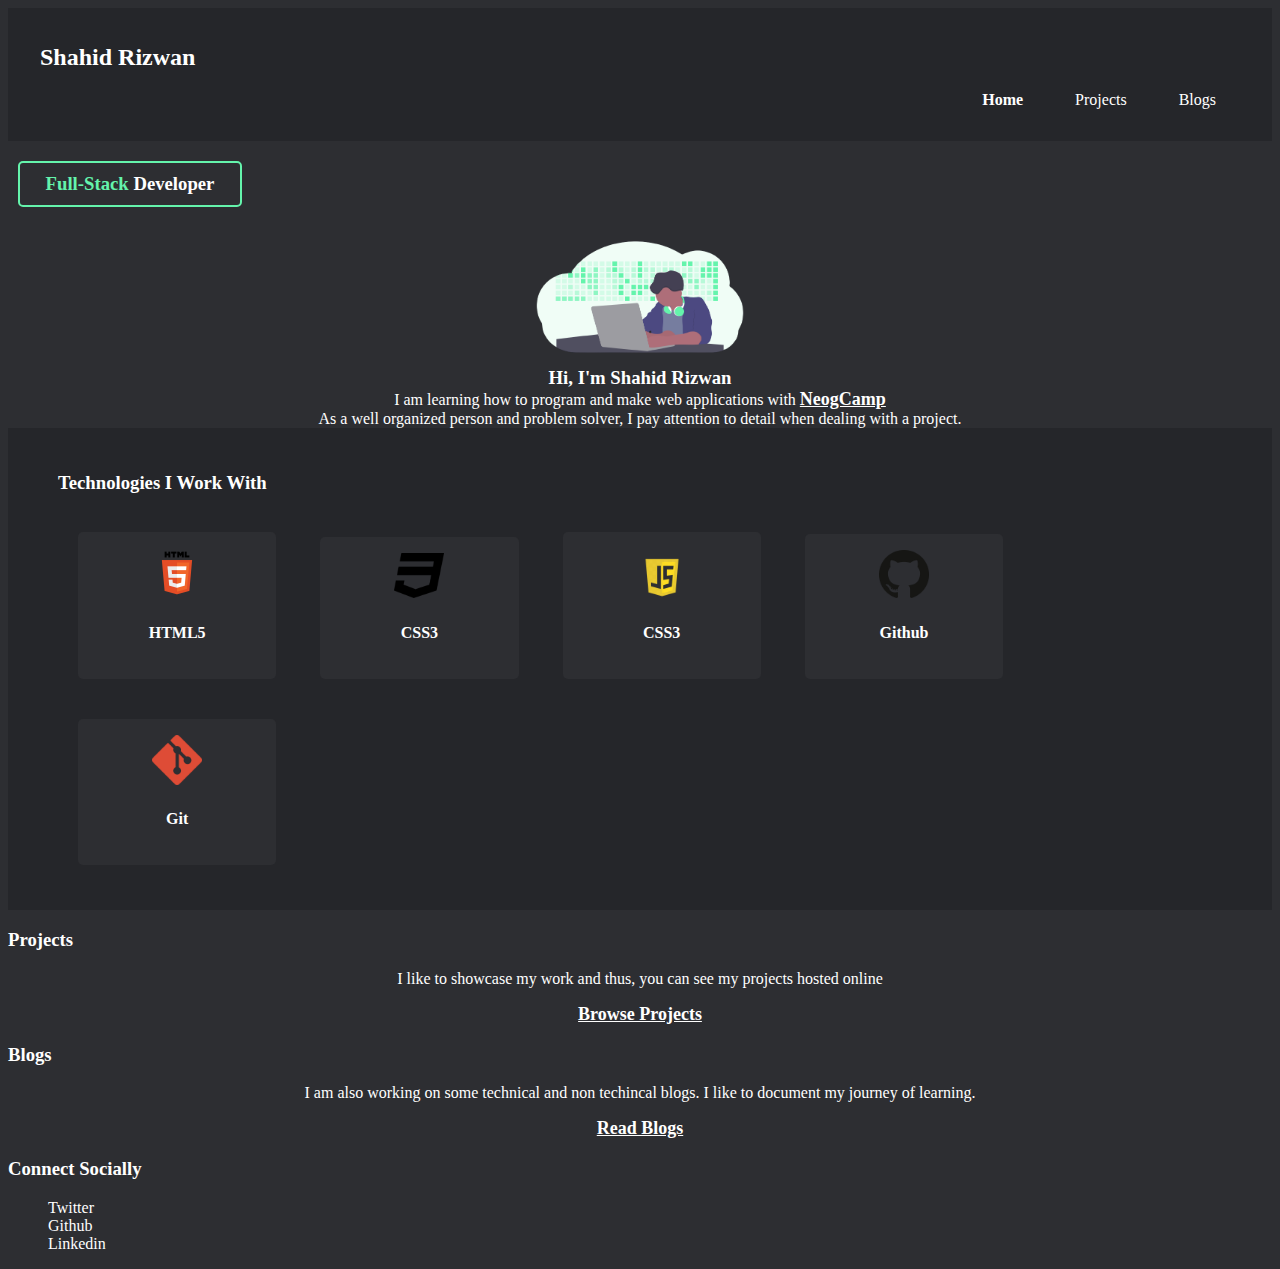
==== index.html @ 3168094e "Home: Rough design" ====
<!DOCTYPE html>
<html lang="en">
<head>
    <meta charset="UTF-8">
    <meta name="viewport" content="width=device-width, initial-scale=1.0">
    <title>Home | Shahid Rizwan</title>
    <link rel="stylesheet" href="styles.css">
</head>
<body>
    <header>
        <h2>Shahid Rizwan</h2>
        <nav>
            <ul class="list-no-bullet">
                <li class="list-inline"><a class= "link-nav" style="font-weight: bold;" href="index.html">Home</a></li>
                <li class="list-inline"><a class= "link-nav" href="project.html">Projects</a></li>
                <li class="list-inline"><a class= "link-nav" href="blogs.html">Blogs</a></li>
            </ul>
        </nav>
    </header>
    <section>
            <h3 class="box-dec"><span class="text-highlighter">Full-Stack</span> Developer</h3>
            <img class="img-hero" src="images\programmer.png" alt="Shahid Rizwan">
            <h3 class="center">Hi, I'm Shahid Rizwan</h3>
            <p class="center">I am learning how to program and make web applications with <a class="link" href="https://neog.camp">NeogCamp</a></p>
            <p class="center"> As a well organized person and problem solver, I pay attention to detail when dealing with a project.</p>
    </section>
    <section class="tech-section">
        <h3>Technologies I Work With</h3>
        <div class="tech-container">
            <img class="thumb-img" src="images\html-logo.png" alt="">
            <h4>HTML5</h4>
        </div>
        <div class="tech-container">
            <img class="thumb-img" src="images\css-logo.png" alt="">
            <h4>CSS3</h4>
        </div>
        <div class="tech-container">
            <img class="thumb-img" src="images\javascript-logo.png" alt="">
            <h4>CSS3</h4>
        </div>
        <div class="tech-container">
            <img class="thumb-img" src="images\github-logo.png" alt="">
            <h4>Github</h4>
        </div>
        <div class="tech-container">
            <img class="thumb-img" src="images\git-logo.png" alt="">
            <h4>Git</h4>
        </div>
    </section>
    <section class="center">
        <div>
        <h3 style="text-align: left;">Projects</h3>
        <p>I like to showcase my work and thus, you can see my projects hosted online</p>
        <a class="link" href="projects.html">Browse Projects</a>
        </div>
        <div>
        <h3 style="text-align: left;">Blogs</h3>
        <p>I am also working on some technical and non techincal blogs. I like to document my journey of learning.</p>
        <a class="link" href=blogs.html">Read Blogs</a>
        </div>
    </section>
    <footer>
        <h3>Connect Socially</h3>
        <ul class="social">
            <li><a class="link-nav" href="twitter.com">Twitter</a></li>
            <li><a class="link-nav" href="github.com">Github</a></li>
            <li><a class="link-nav" href="linkedin.com">Linkedin</a></li>
        </ul>
    </footer>
</body>
</html>
---- styles.css ----
body {
    background-color: #2D2E32;
    color: white;
}
header {
    padding: 1rem 2rem;
    background-color: #25262A;
    margin-bottom: 20px;
}

.list-no-bullet {
    list-style-type: none;
    text-align: right;
}

.list-no-bullet .list-inline {
    display: inline;
    padding: 1rem 1.5rem;
    text-align: right;
}

.link-nav {
    text-decoration: none;
    color: white;
}

.link {
    color: white;
    font-size: large;
    font-weight: bold;
}

.text-highlighter {
    color: #64F4AC;
}

.box-dec {
    margin: 20px 10px;
    padding: 10px;
    border: 2px solid;
    display: block;
    border-color: #64F4AC;
    border-radius: 5px;
    max-width: 200px;
    text-align: center;
}


.img-hero {
    width: 250px;
    border-radius: 25%;
    text-align: center;
    display: block;
    margin: auto;
}

.center {
    display: block;
    text-align: center;
    margin: auto;
}

.tech-section {
    background-color:  #25262A;
    padding: 25px 50px;
}

.tech-container {
    background-color: #2D2E32;
    width: calc(100% / 7);
    text-align: center;
    border-radius: 5px;
    margin: 20px;
    display: inline-block;
    padding: 1rem;
    
}

.thumb-img {
    max-width: 50px;
}

.social {
    list-style-type: none;
}
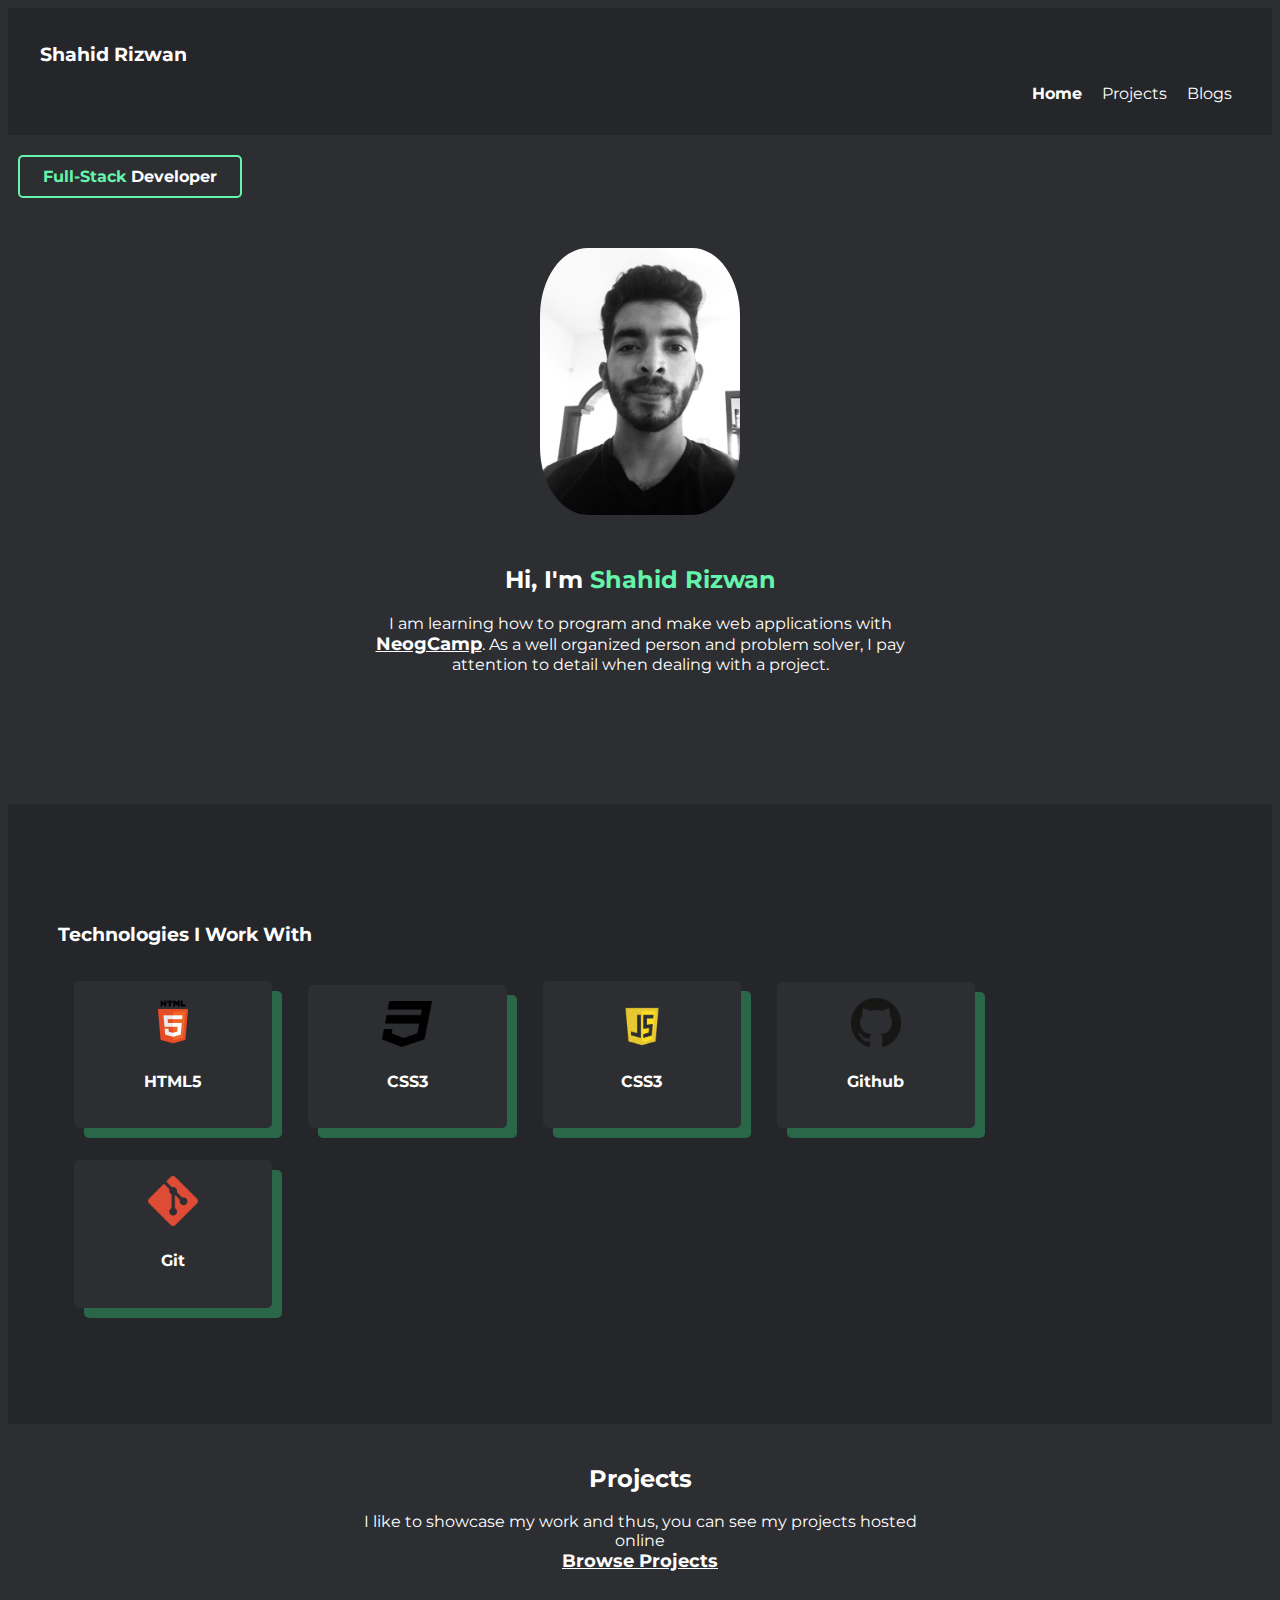
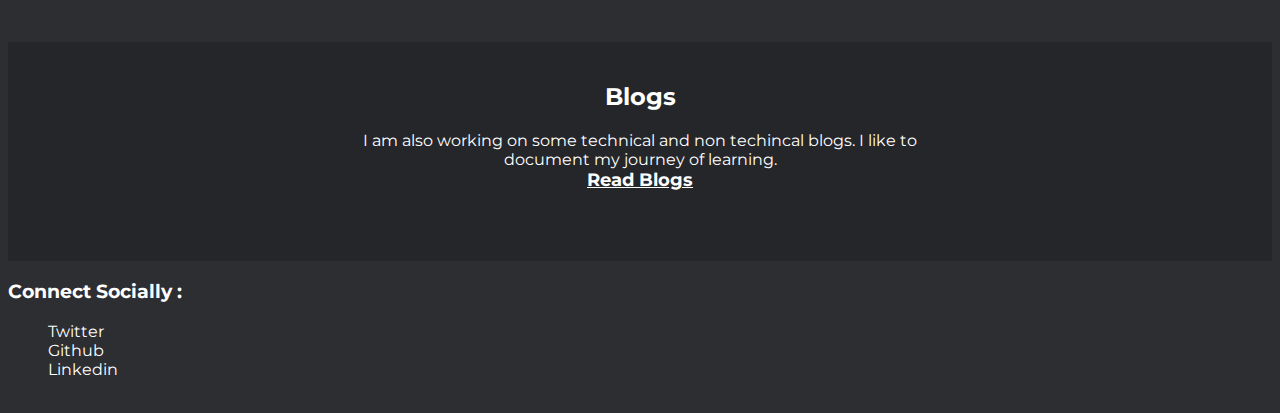
==== commit a8cc6d3a: "Homepage updated" ====
--- a/index.html
+++ b/index.html
@@ -8,7 +8,7 @@
 </head>
 <body>
     <header>
-        <h2>Shahid Rizwan</h2>
+        <h3>Shahid Rizwan</h3>
         <nav>
             <ul class="list-no-bullet">
                 <li class="list-inline"><a class= "link-nav" style="font-weight: bold;" href="index.html">Home</a></li>
@@ -18,11 +18,10 @@
         </nav>
     </header>
     <section>
-            <h3 class="box-dec"><span class="text-highlighter">Full-Stack</span> Developer</h3>
-            <img class="img-hero" src="images\programmer.png" alt="Shahid Rizwan">
-            <h3 class="center">Hi, I'm Shahid Rizwan</h3>
-            <p class="center">I am learning how to program and make web applications with <a class="link" href="https://neog.camp">NeogCamp</a></p>
-            <p class="center"> As a well organized person and problem solver, I pay attention to detail when dealing with a project.</p>
+            <h4 class="box-dec"><span class="text-highlighter">Full-Stack</span> Developer</h4>
+            <img class="img-hero" src="images\hero-img.jpg" alt="Shahid Rizwan">
+            <h2 style="padding: 20px;" class="center">Hi, I'm <span style="color: #64F4AC">Shahid Rizwan</span></h2>
+            <p style="padding-bottom: 5rem;" class="center">I am learning how to program and make web applications with <a class="link" href="https://neog.camp">NeogCamp</a>. As a well organized person and problem solver, I pay attention to detail when dealing with a project.</p>
     </section>
     <section class="tech-section">
         <h3>Technologies I Work With</h3>
@@ -48,19 +47,19 @@
         </div>
     </section>
     <section class="center">
-        <div>
-        <h3 style="text-align: left;">Projects</h3>
-        <p>I like to showcase my work and thus, you can see my projects hosted online</p>
+        <div class="projects">
+        <h2>Projects</h2>
+        <p class="center">I like to showcase my work and thus, you can see my projects hosted online</p>
         <a class="link" href="projects.html">Browse Projects</a>
         </div>
-        <div>
-        <h3 style="text-align: left;">Blogs</h3>
-        <p>I am also working on some technical and non techincal blogs. I like to document my journey of learning.</p>
-        <a class="link" href=blogs.html">Read Blogs</a>
+        <div class="blogs">
+        <h2>Blogs</h2>
+        <p class="center">I am also working on some technical and non techincal blogs. I like to document my journey of learning.</p>
+        <a class="link" href="blogs.html">Read Blogs</a>
         </div>
     </section>
     <footer>
-        <h3>Connect Socially</h3>
+        <h3>Connect Socially :</h3>
         <ul class="social">
             <li><a class="link-nav" href="twitter.com">Twitter</a></li>
             <li><a class="link-nav" href="github.com">Github</a></li>
--- a/styles.css
+++ b/styles.css
@@ -1,6 +1,10 @@
+@import url('https://fonts.googleapis.com/css2?family=Montserrat:wght@400;700&display=swap');
+
 body {
     background-color: #2D2E32;
     color: white;
+    font-family: 'Montserrat', sans-serif;
+    padding: 0px;
 }
 header {
     padding: 1rem 2rem;
@@ -8,14 +12,19 @@
     margin-bottom: 20px;
 }
 
+p {
+    max-width: 600px;
+    font-size: 1rem;
+}
+
 .list-no-bullet {
     list-style-type: none;
     text-align: right;
 }
 
-.list-no-bullet .list-inline {
+.list-inline {
     display: inline;
-    padding: 1rem 1.5rem;
+    padding: 1rem 0.5rem;
     text-align: right;
 }
 
@@ -45,13 +54,14 @@
     text-align: center;
 }
 
-
 .img-hero {
-    width: 250px;
-    border-radius: 25%;
+    max-width: 200px;
+    max-height: 500px;
+    border-radius: 30%;
     text-align: center;
     display: block;
     margin: auto;
+    padding: 30px;
 }
 
 .center {
@@ -62,7 +72,8 @@
 
 .tech-section {
     background-color:  #25262A;
-    padding: 25px 50px;
+    padding: 100px 50px;
+    margin-top: 50px;
 }
 
 .tech-container {
@@ -70,9 +81,10 @@
     width: calc(100% / 7);
     text-align: center;
     border-radius: 5px;
-    margin: 20px;
+    margin: 1rem;
     display: inline-block;
     padding: 1rem;
+    box-shadow: 10px 10px #2A6648;
     
 }
 
@@ -80,6 +92,19 @@
     max-width: 50px;
 }
 
+.projects {
+    padding: 20px 50px 70px 50px;
+}
+
+.blogs {
+    background-color: #25262A;
+    padding: 20px 50px 70px 50px;
+}
+
 .social {
     list-style-type: none;
+}
+
+footer {
+    padding-bottom: 10px;
 }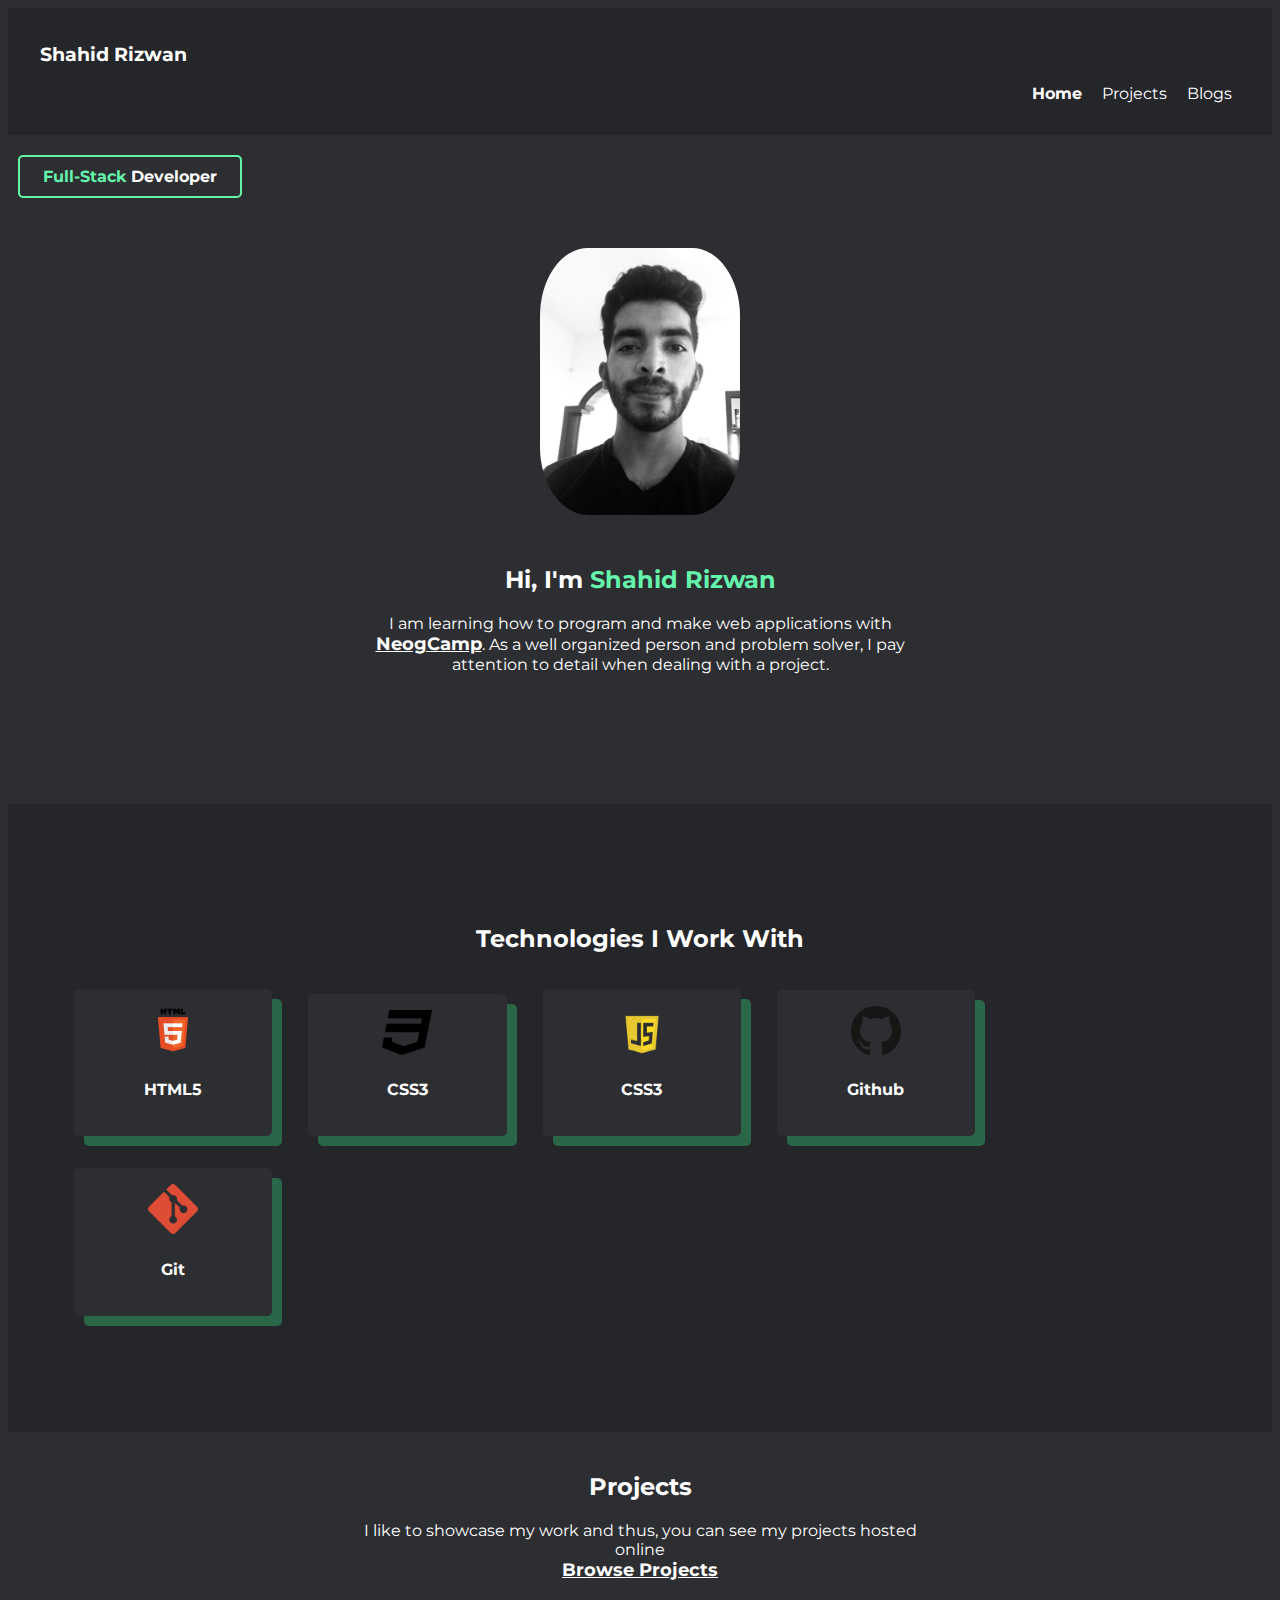
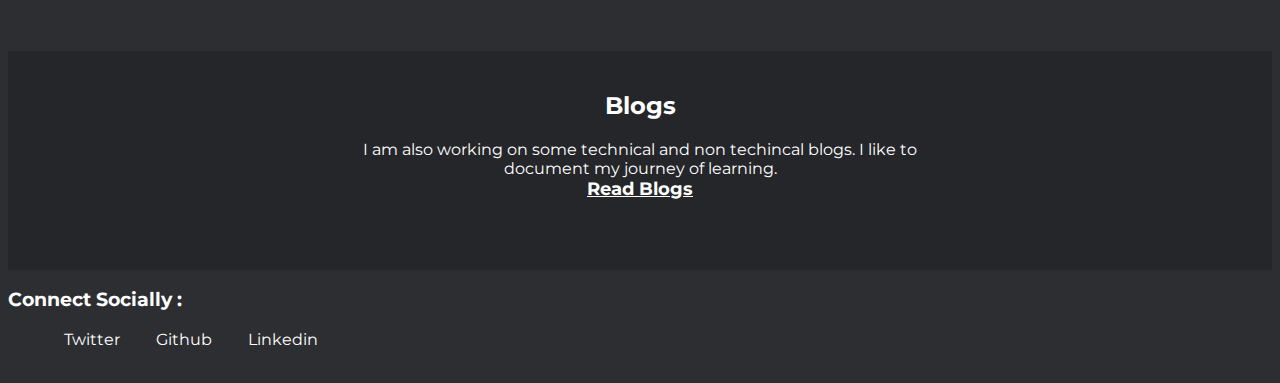
==== commit cd959ba9: "Homepage completed" ====
--- a/index.html
+++ b/index.html
@@ -24,7 +24,7 @@
             <p style="padding-bottom: 5rem;" class="center">I am learning how to program and make web applications with <a class="link" href="https://neog.camp">NeogCamp</a>. As a well organized person and problem solver, I pay attention to detail when dealing with a project.</p>
     </section>
     <section class="tech-section">
-        <h3>Technologies I Work With</h3>
+        <h2 style="text-align: center;">Technologies I Work With</h2>
         <div class="tech-container">
             <img class="thumb-img" src="images\html-logo.png" alt="">
             <h4>HTML5</h4>
@@ -61,9 +61,9 @@
     <footer>
         <h3>Connect Socially :</h3>
         <ul class="social">
-            <li><a class="link-nav" href="twitter.com">Twitter</a></li>
-            <li><a class="link-nav" href="github.com">Github</a></li>
-            <li><a class="link-nav" href="linkedin.com">Linkedin</a></li>
+            <li class="footer-inline"><a class="link-nav" href="twitter.com">Twitter</a></li>
+            <li class="footer-inline"><a class="link-nav" href="github.com">Github</a></li>
+            <li class="footer-inline"><a class="link-nav" href="linkedin.com">Linkedin</a></li>
         </ul>
     </footer>
 </body>
--- a/styles.css
+++ b/styles.css
@@ -107,4 +107,9 @@
 
 footer {
     padding-bottom: 10px;
+}
+
+.social .footer-inline {
+    display: inline;
+    padding: 0rem 1rem;
 }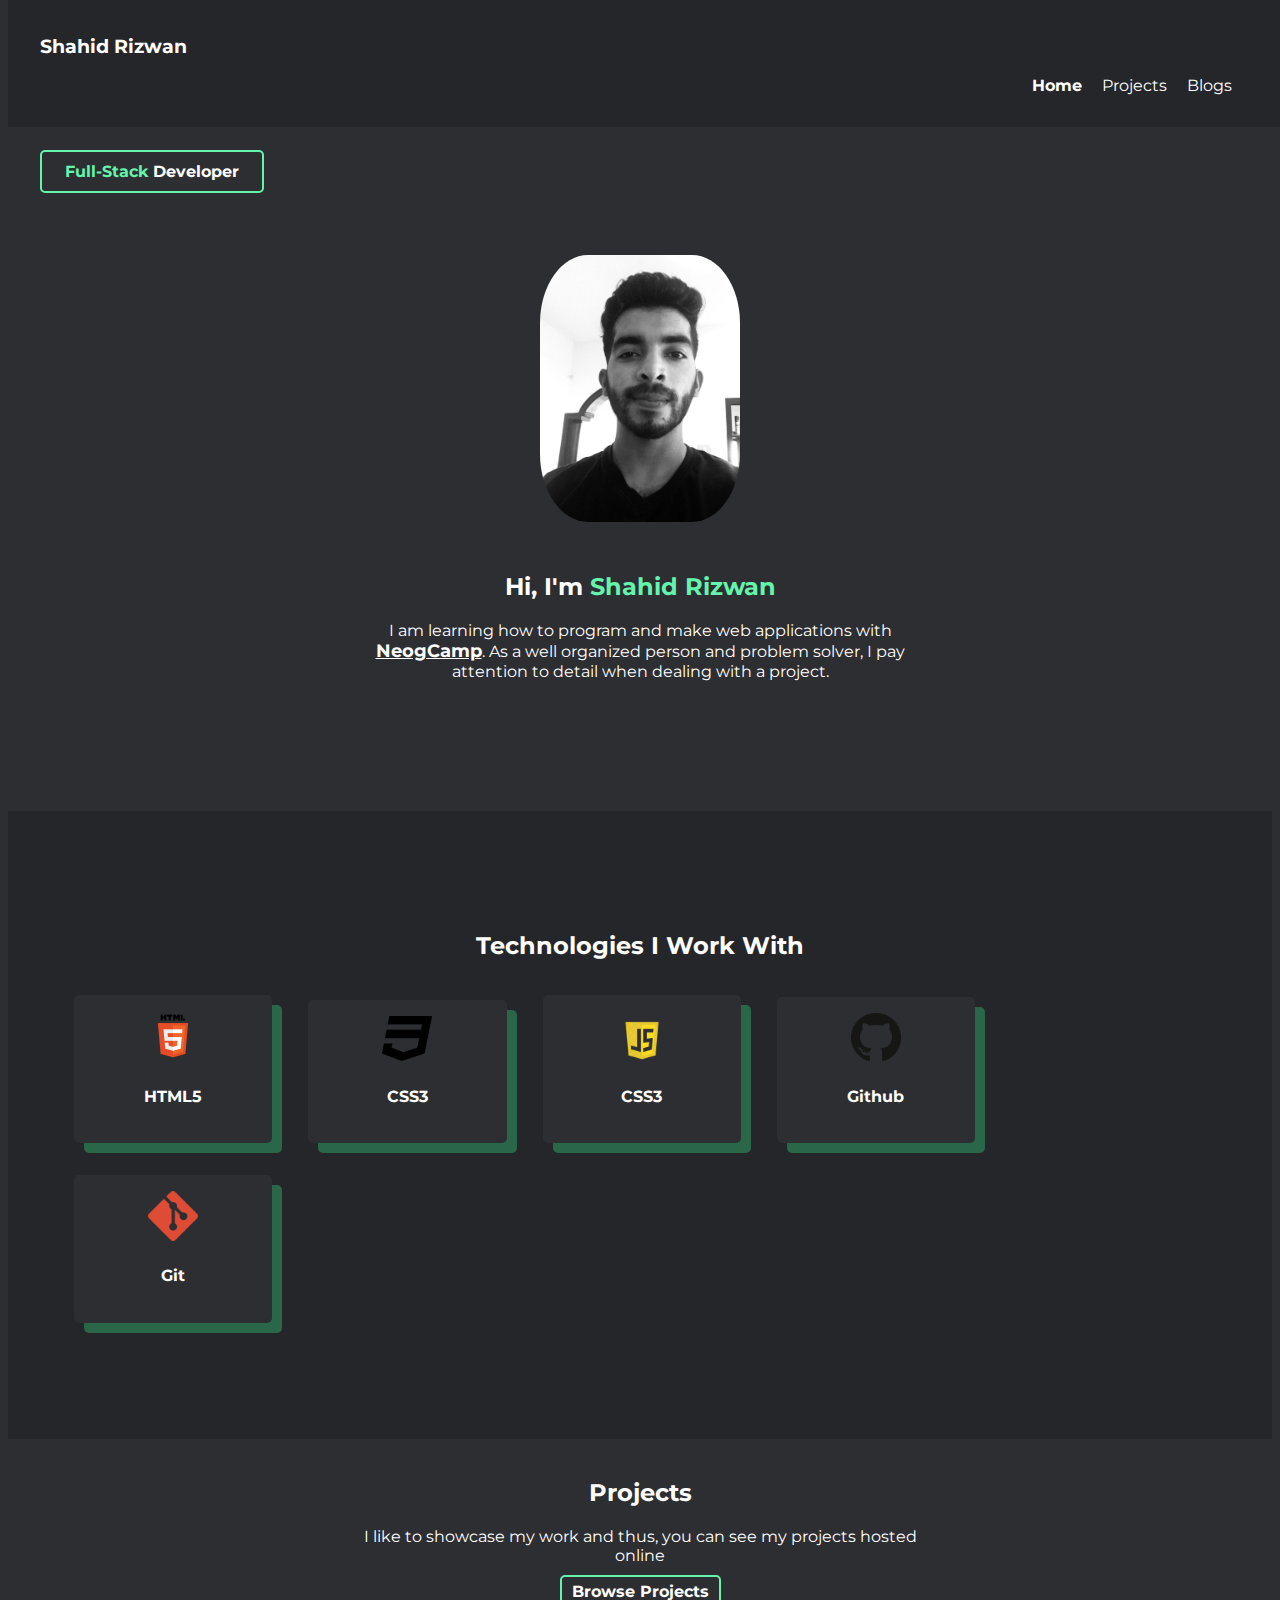
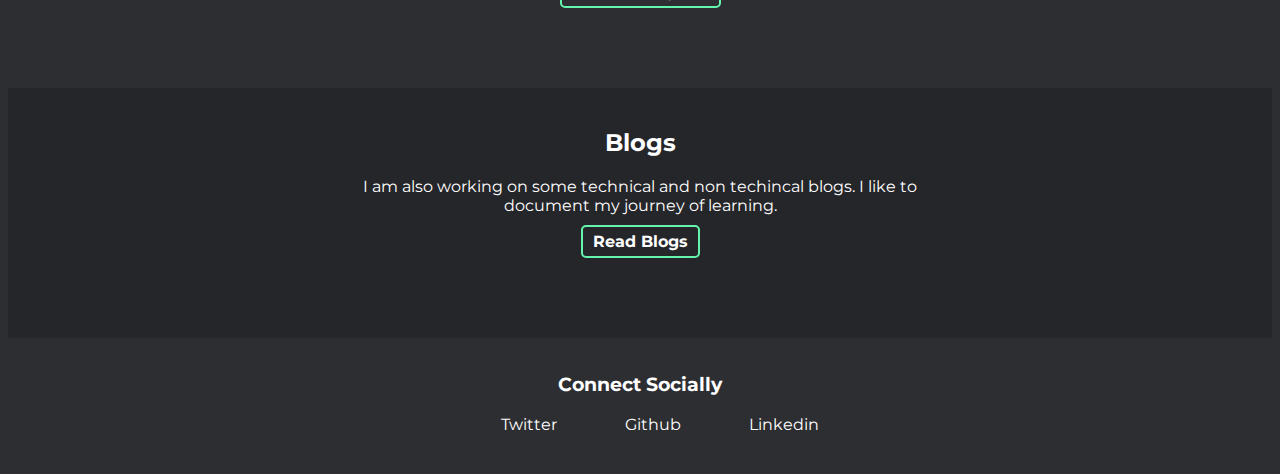
==== commit 9ca46392: "Pages updated: projects and Blogs" ====
--- a/index.html
+++ b/index.html
@@ -12,7 +12,7 @@
         <nav>
             <ul class="list-no-bullet">
                 <li class="list-inline"><a class= "link-nav" style="font-weight: bold;" href="index.html">Home</a></li>
-                <li class="list-inline"><a class= "link-nav" href="project.html">Projects</a></li>
+                <li class="list-inline"><a class= "link-nav" href="projects.html">Projects</a></li>
                 <li class="list-inline"><a class= "link-nav" href="blogs.html">Blogs</a></li>
             </ul>
         </nav>
@@ -50,16 +50,16 @@
         <div class="projects">
         <h2>Projects</h2>
         <p class="center">I like to showcase my work and thus, you can see my projects hosted online</p>
-        <a class="link" href="projects.html">Browse Projects</a>
+        <a class="button" href="projects.html">Browse Projects</a>
         </div>
         <div class="blogs">
         <h2>Blogs</h2>
         <p class="center">I am also working on some technical and non techincal blogs. I like to document my journey of learning.</p>
-        <a class="link" href="blogs.html">Read Blogs</a>
+        <a class="button" href="blogs.html">Read Blogs</a>
         </div>
     </section>
-    <footer>
-        <h3>Connect Socially :</h3>
+    <footer class="center">
+        <h3>Connect Socially</h3>
         <ul class="social">
             <li class="footer-inline"><a class="link-nav" href="twitter.com">Twitter</a></li>
             <li class="footer-inline"><a class="link-nav" href="github.com">Github</a></li>
--- a/styles.css
+++ b/styles.css
@@ -4,22 +4,27 @@
     background-color: #2D2E32;
     color: white;
     font-family: 'Montserrat', sans-serif;
-    padding: 0px;
+    padding-top: 110px;
 }
 header {
     padding: 1rem 2rem;
     background-color: #25262A;
     margin-bottom: 20px;
+    position: fixed;
+    top: 0;
+    width: 100%;
 }
 
 p {
     max-width: 600px;
     font-size: 1rem;
+    margin: auto;
 }
 
 .list-no-bullet {
     list-style-type: none;
     text-align: right;
+    padding-right: 5rem;
 }
 
 .list-inline {
@@ -44,7 +49,7 @@
 }
 
 .box-dec {
-    margin: 20px 10px;
+    margin: 2rem 2rem;
     padding: 10px;
     border: 2px solid;
     display: block;
@@ -101,15 +106,55 @@
     padding: 20px 50px 70px 50px;
 }
 
+.button {
+    display: inline-block;
+    color: white;
+    text-decoration: none;
+    font-weight: bold;
+    padding: 5px 10px;
+    margin: 10px;
+    border: 2px solid #64F4AC;
+    border-radius: 5px;
+}
+
+.button:hover {
+    background-color: #64F4AC;
+}
+
 .social {
     list-style-type: none;
 }
 
 footer {
-    padding-bottom: 10px;
+    padding: 1rem;
 }
 
 .social .footer-inline {
     display: inline;
-    padding: 0rem 1rem;
+    padding: 0rem 2rem;
+}
+
+.project-showcase {
+    max-width: 700px;
+    text-align: left;
+    margin: auto;
+}
+
+.list-margin {
+    margin: 5rem 0rem;
+}
+
+.blog-showcase {
+    max-width: 700px;
+    text-align: center;
+    margin: auto;
+    padding: 0rem 1rem 0rem 0rem;
+}
+
+.image-thumbnail {
+    display: block;
+    margin-left: auto;
+    margin-right: auto;
+    width: 50%;
+    padding: 1rem;
 }